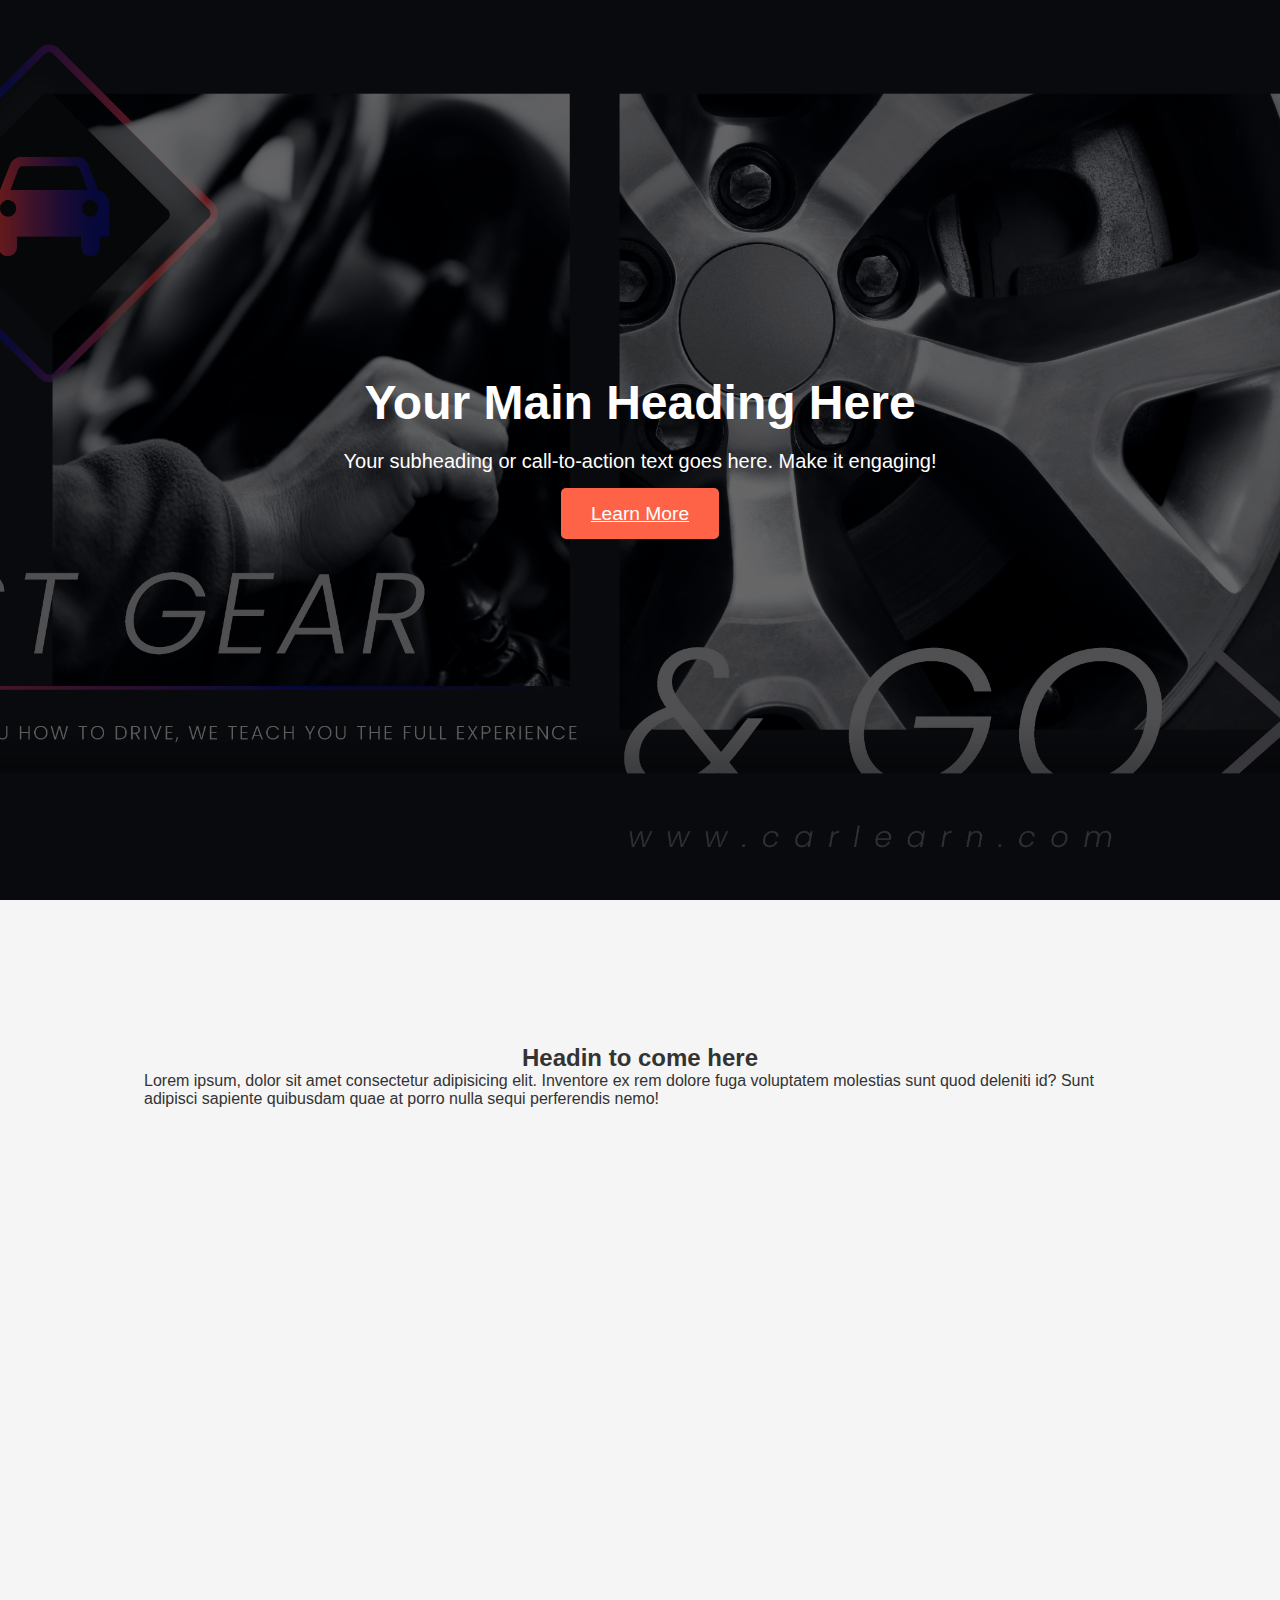
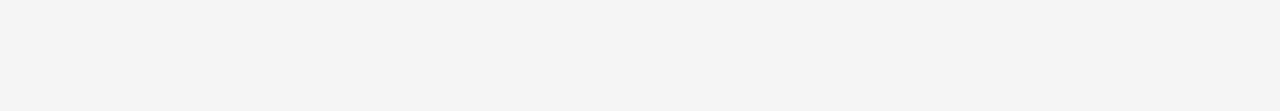
==== index.html @ e7622d66 "grid" ====
<!DOCTYPE html>
<html lang="en">
<head>
    <meta charset="UTF-8">
    <meta name="viewport" content="width=device-width, initial-scale=1.0">
    <title>GRID</title>
    <link rel="stylesheet" href="style.css">
</head>
<body>
    <section>
        <div class="hero">
            <div class="hero-content">
                <h1>Your Main Heading Here</h1>
                <p>Your subheading or call-to-action text goes here. Make it engaging!</p>
                <a href="#your-link" class="btn">Learn More</a>
            </div>
        </div>        
    </section>
    <section>
        <div class="grid-1 flex-center ">
            <div class="grid-1-content">
                <h2 class="ta-center">Headin to come here</h2>
                <p>Lorem ipsum, dolor sit amet consectetur adipisicing elit. Inventore ex rem dolore fuga voluptatem molestias sunt quod deleniti id? Sunt adipisci sapiente quibusdam quae at porro nulla sequi perferendis nemo!</p>
            </div>
            <div class="grid-1-img">
                
            </div>
        </div>
    </section>
</body>
</html>
---- style.css ----
* {
    margin: 0;
    padding: 0;
    box-sizing: border-box;
}

html, body {
    height: 100%;
    font-family: 'Arial', sans-serif;
    color: #333;
    background-color: #f5f5f5;
}
/* Flexbox Container */
.container {
    display: flex;
    flex-direction: column; /* Organizes elements as rows */
    gap: 20px; /* Spacing between rows */
}

.row {
    display: flex;
    flex-wrap: wrap;
    justify-content: space-between; /* Adjust column spacing */
    gap: 20px; /* Spacing between columns */
}

.column {
    flex: 1; /* Makes columns equal width */
    padding: 20px;
    background-color: #f0f0f0;
    border: 1px solid #ccc;
    box-sizing: border-box;
}

/* Example for 2 Columns layout */
.column-6 {
    flex-basis: 48%; /* Takes up ~50% width (with some margin for gaps) */
}

/* Example for 3 Columns layout */
.column-4 {
    flex-basis: 31%; /* Takes up ~33% width */
}

/* Responsive Design (Stack columns on smaller screens) */
@media (max-width: 768px) {
    .column {
        flex-basis: 100%; /* Full-width on smaller screens */
    }
}


/* Hero Banner Container */
.hero {
    position: relative;
    height: 100vh; /* Full screen height */
    background: url('hero.png') center/cover no-repeat; /* Background image */
    display: flex;
    align-items: center;
    justify-content: center;
    text-align: center;
    color: white;
    padding: 0 20px;
}

/* Overlay Effect */
.hero::before {
    content: '';
    position: absolute;
    top: 0;
    left: 0;
    width: 100%;
    height: 100%;
    background: rgba(0, 0, 0, 0.6); /* Dark overlay with transparency */
    z-index: 1;
}

/* Hero Content */
.hero-content {
    position: relative;
    z-index: 2;
    max-width: 800px; /* Control content width */
}

.hero h1 {
    font-size: 3rem;
    margin-bottom: 20px;
    font-weight: bold;
}

.hero p {
    font-size: 1.25rem;
    margin-bottom: 30px;
}

/* Button Styling */
.hero .btn {
    padding: 15px 30px;
    background-color: #ff6347; /* Customize button color */
    color: white;
    border: none;
    border-radius: 5px;
    font-size: 1.2rem;
    cursor: pointer;
    transition: background-color 0.3s;
}

.hero .btn:hover {
    background-color: #e5533d;
}

/* Responsive Design */
@media (max-width: 768px) {
    .hero h1 {
        font-size: 2rem;
    }

    .hero p {
        font-size: 1rem;
    }

    .hero .btn {
        font-size: 1rem;
        padding: 12px 25px;
    }
}

.flex-center{
    display: flex;
    align-items: center;
    justify-content: center;
    flex-direction: column;
}

.grid-1-content{
    padding: 16vh;
}

.ta-center{
    text-align: center;
}

.grid-1-img{
    display: grid;
    grid-template-columns: repeat(7,1fr);
    grid-template-rows: repeat(6, 5vw);
    grid-gap: 15px;
}
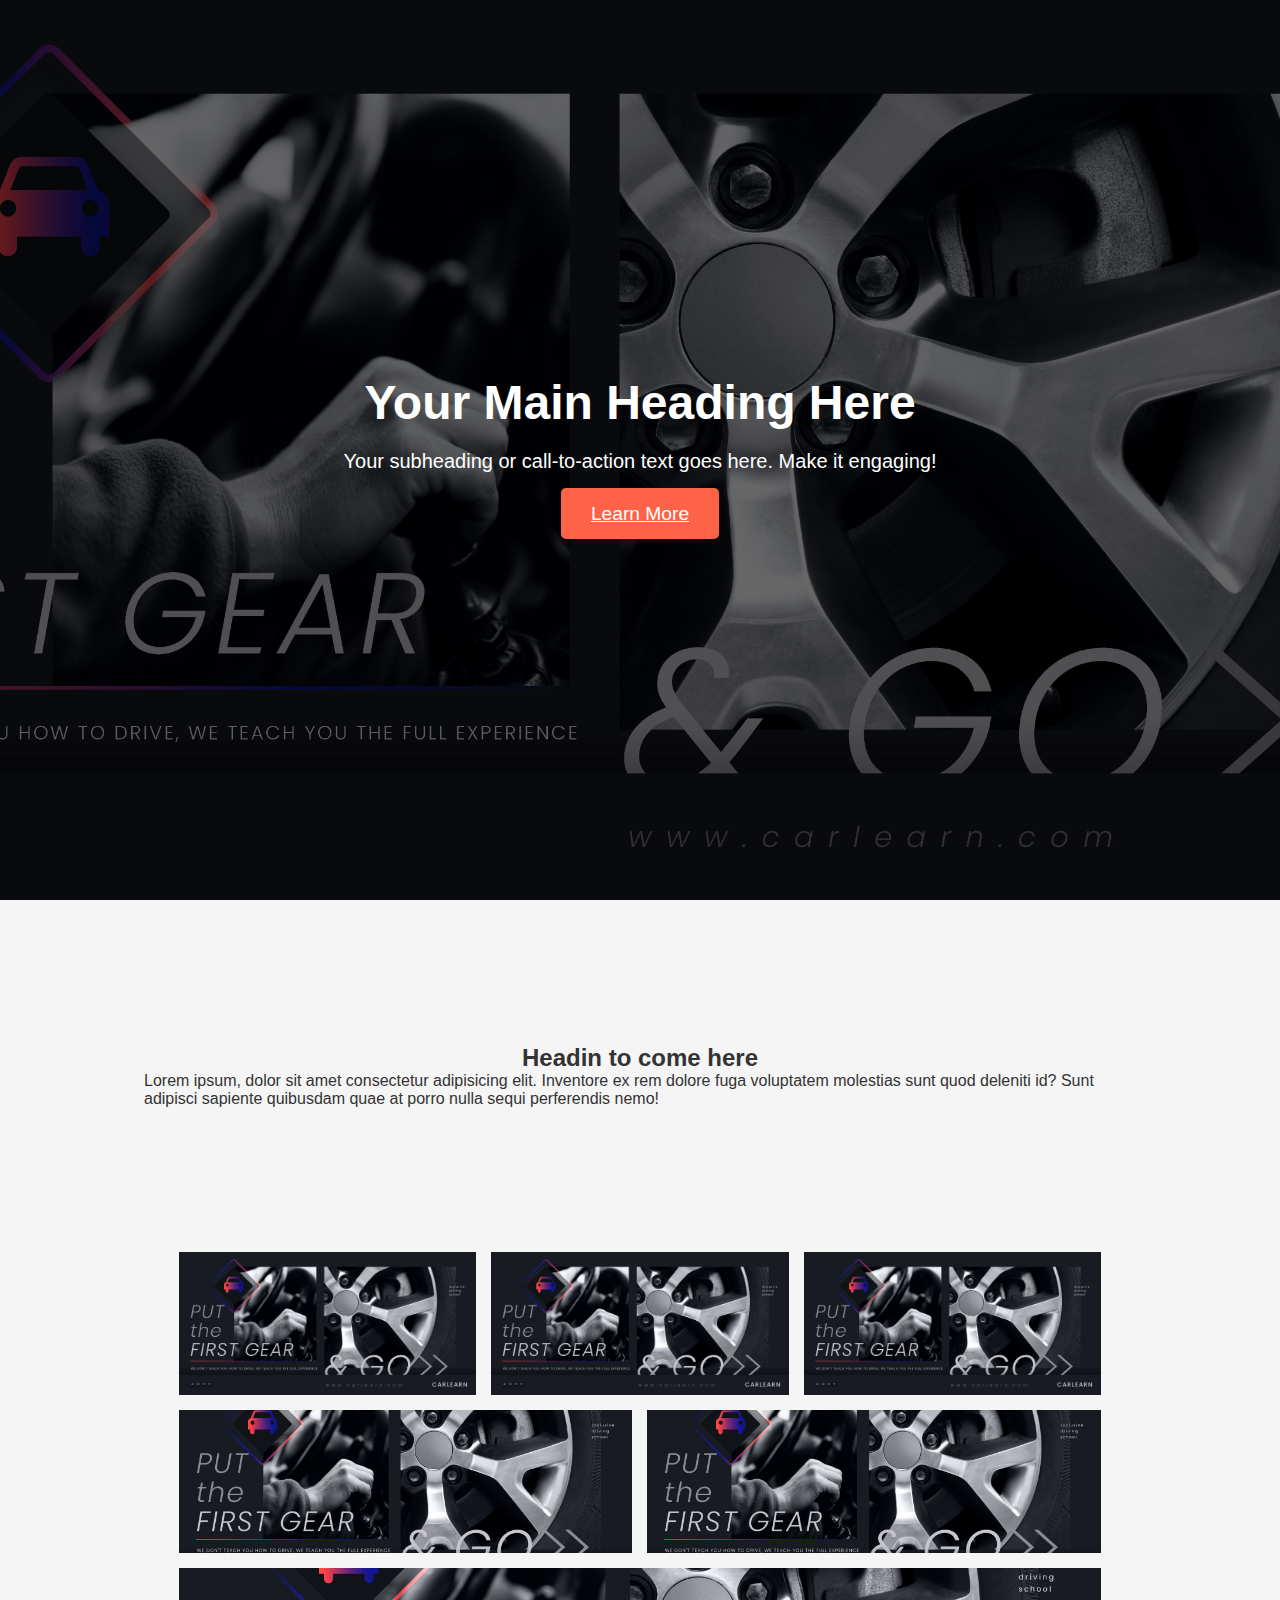
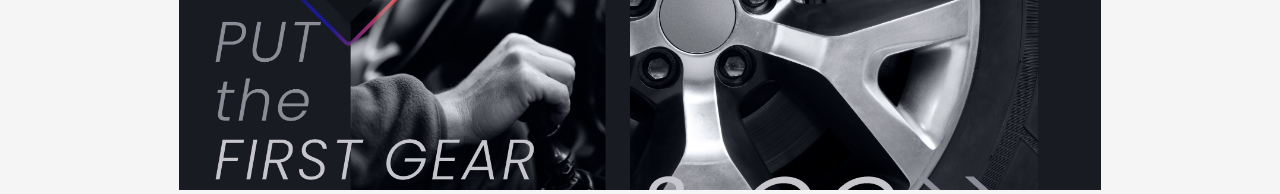
==== commit c3850d5a: "grid" ====
--- a/index.html
+++ b/index.html
@@ -23,7 +23,24 @@
                 <p>Lorem ipsum, dolor sit amet consectetur adipisicing elit. Inventore ex rem dolore fuga voluptatem molestias sunt quod deleniti id? Sunt adipisci sapiente quibusdam quae at porro nulla sequi perferendis nemo!</p>
             </div>
             <div class="grid-1-img">
-                
+              <figure class="grid-item--1">
+                 <img src="/hero.png" alt="" class="grid-img">  
+              </figure>
+              <figure class="grid-item--2">
+                 <img src="/hero.png" alt="" class="grid-img">  
+              </figure>
+              <figure class="grid-item--3">
+                 <img src="/hero.png" alt="" class="grid-img">  
+              </figure>
+              <figure class="grid-item--4">
+                <img src="/hero.png" alt="" class="grid-img">  
+             </figure>
+             <figure class="grid-item--5">
+                <img src="/hero.png" alt="" class="grid-img">  
+             </figure>
+             <figure class="grid-item--6">
+                <img src="/hero.png" alt="" class="grid-img">  
+             </figure>
             </div>
         </div>
     </section>
--- a/style.css
+++ b/style.css
@@ -142,7 +142,52 @@
 
 .grid-1-img{
     display: grid;
-    grid-template-columns: repeat(7,1fr);
-    grid-template-rows: repeat(6, 5vw);
+    grid-template-rows: repeat(7, 5vw);
     grid-gap: 15px;
+}
+
+.grid-img {
+    width: 100%;
+    height: 100%;
+    object-fit: cover;
+}
+
+.grid-item--1{
+    grid-column-start: 1;
+    grid-column-end: 3;
+    grid-row-start: 1;
+    grid-row-end: 3;
+}
+
+.grid-item--2{
+    grid-column-start: 3;
+    grid-column-end: 5;
+    grid-row-start: 1;
+    grid-row-end: 3;
+}
+
+.grid-item--3{
+    grid-column-start: 5;
+    grid-column-end: 7;
+    grid-row-start: 1;
+    grid-row-end: 3;
+}
+
+.grid-item--4{
+    grid-column-start: 1;
+    grid-column-end: 4;
+    grid-row-start: 3;
+    grid-row-end: 5;
+}
+.grid-item--5{
+    grid-column-start: 4;
+    grid-column-end: 7;
+    grid-row-start: 3;
+    grid-row-end: 5;
+}
+.grid-item--6{
+    grid-column-start: 1;
+    grid-column-end: 7;
+    grid-row-start: 5;
+    grid-row-end: 8;
 }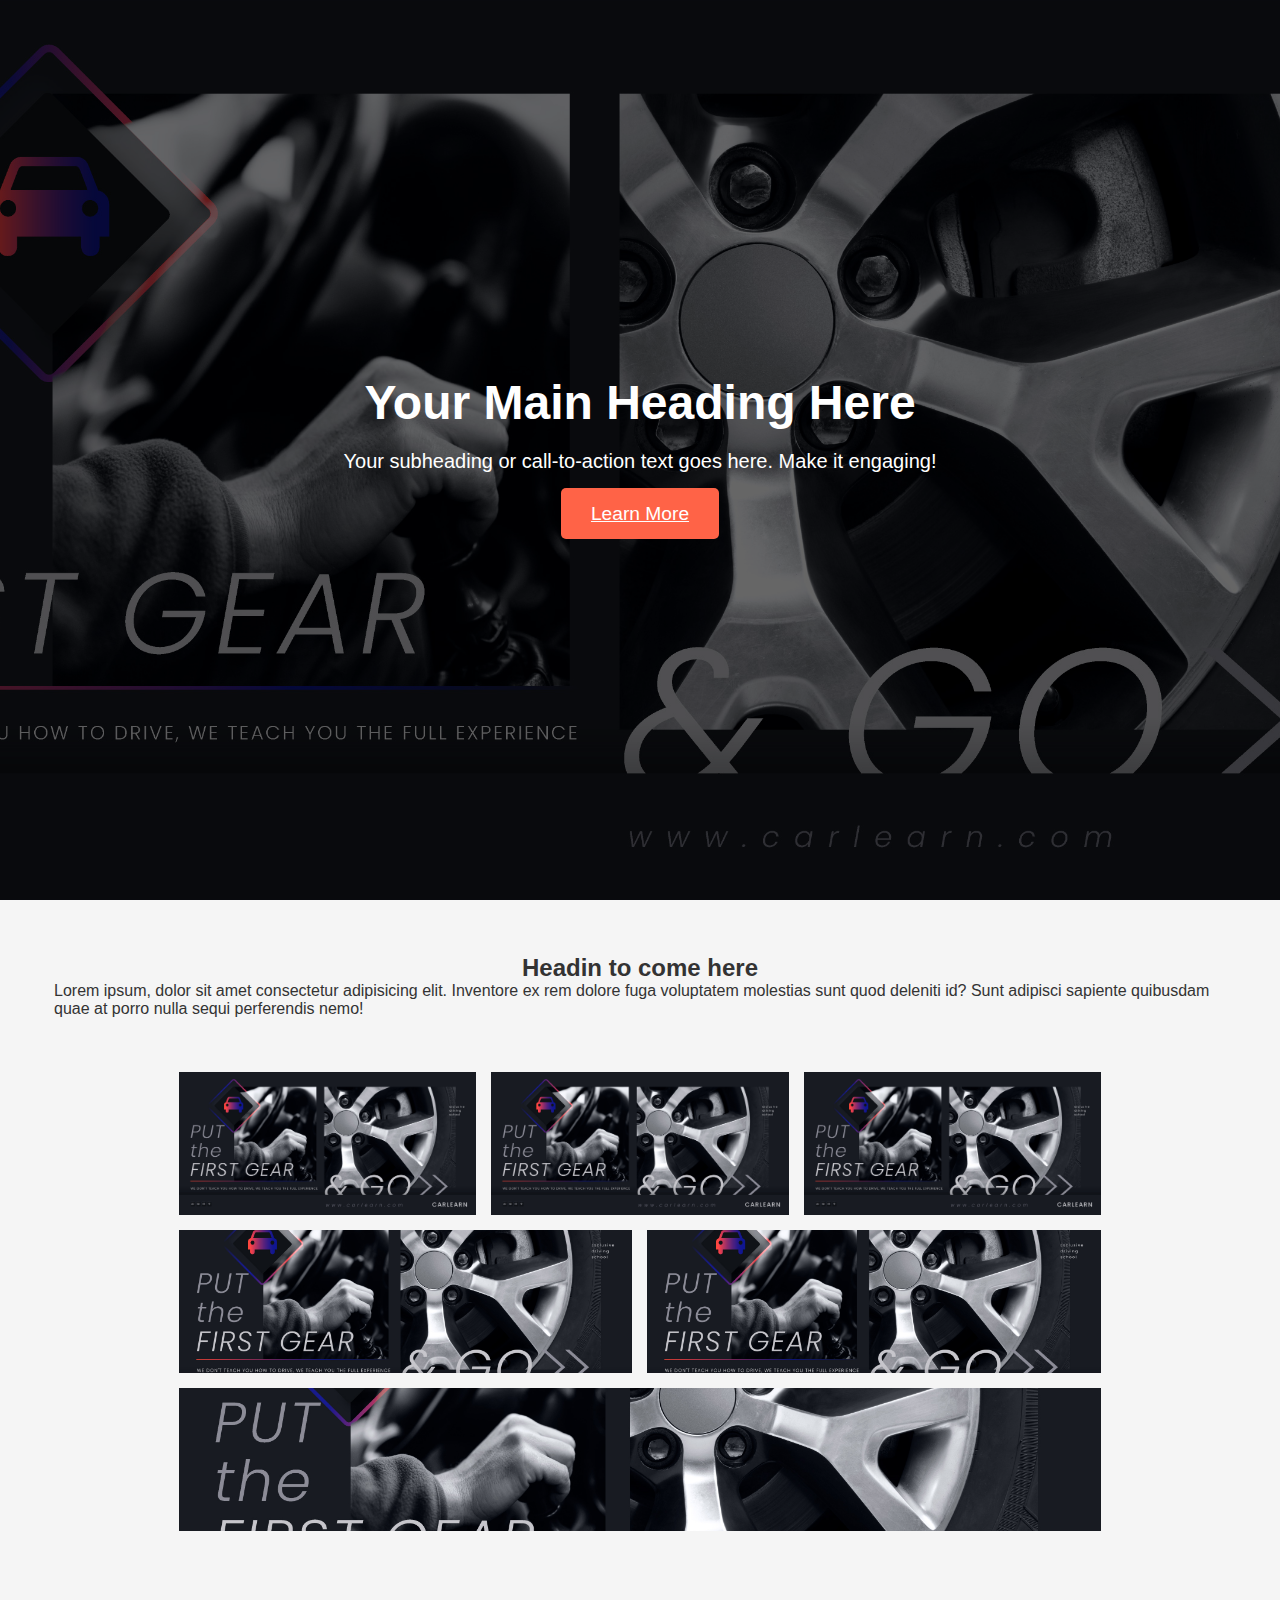
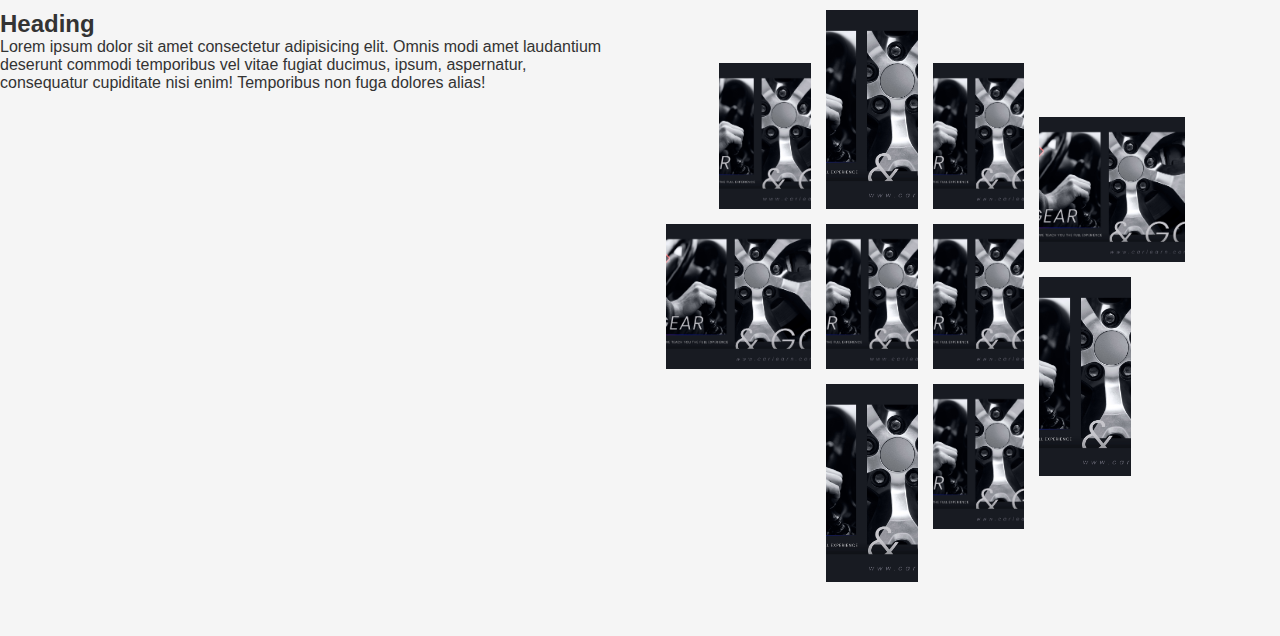
==== commit 8336dfee: "grid" ====
--- a/index.html
+++ b/index.html
@@ -44,5 +44,67 @@
             </div>
         </div>
     </section>
+
+    <!--------Grid2-Section------------>
+    <section>
+        <div class="container">
+            <div class="row">
+                <div class="column-6">
+                    <h2>Heading</h2>
+                    <p>Lorem ipsum dolor sit amet consectetur adipisicing elit. Omnis modi amet laudantium deserunt commodi temporibus vel vitae fugiat ducimus, ipsum, aspernatur, consequatur cupiditate nisi enim! Temporibus non fuga dolores alias!</p>
+                </div>
+                <div class="column-6">
+                    <div class="grid-2-home">
+                        
+                            <figure class="grid-2-img---1" >
+                                <img src="/hero.png" alt="" class="grid-2-home-img">
+                            </figure>
+                        
+                        
+                            <figure class="grid-2-img---2" >
+                                <img src="/hero.png" alt="" class="grid-2-home-img">
+                            </figure>
+                        
+                        
+                            <figure class="grid-2-img---3" >
+                                <img src="/hero.png" alt="" class="grid-2-home-img">
+                            </figure>
+                        
+                        
+                            <figure  class="grid-2-img---4">
+                                <img src="/hero.png" alt="" class="grid-2-home-img">
+                            </figure>
+                        
+                        
+                            <figure class="grid-2-img---5">
+                                <img src="/hero.png" alt=""class="grid-2-home-img">
+                            </figure>
+                        
+                        
+                            <figure class="grid-2-img---6" >
+                                <img src="/hero.png" alt=""class="grid-2-home-img">
+                            </figure>
+                        
+                        
+                            <figure class="grid-2-img---7">
+                                <img src="/hero.png" alt=""class="grid-2-home-img">
+                            </figure>
+                        
+                        
+                            <figure class="grid-2-img---8">
+                                <img src="/hero.png" alt=""class="grid-2-home-img">
+                            </figure>
+                            <figure class="grid-2-img---9">
+                                <img src="/hero.png" alt=""class="grid-2-home-img">
+                            </figure>
+                            <figure class="grid-2-img---10">
+                                <img src="/hero.png" alt=""class="grid-2-home-img">
+                            </figure>
+                        </div>
+                    </div>
+                </div>
+            </div>
+        </div>
+    </section>
 </body>
 </html>--- a/style.css
+++ b/style.css
@@ -133,7 +133,7 @@
 }
 
 .grid-1-content{
-    padding: 16vh;
+    padding: 6vh;
 }
 
 .ta-center{
@@ -189,5 +189,63 @@
     grid-column-start: 1;
     grid-column-end: 7;
     grid-row-start: 5;
-    grid-row-end: 8;
+    grid-row-end: 7;
+}
+
+/*---------------grid-2-home-------------------*/
+
+.grid-2-home{
+    display: grid;
+    grid-template-columns: repeat(11,3vw);
+    grid-template-rows:  repeat(12,3vw);
+    gap: 15px;
+}
+
+.grid-2-home-img {
+    width: 100%;
+    height: 100%;
+    object-fit: cover;
+}
+
+.grid-2-img---1{
+    grid-column: 2 / 4; 
+    grid-row: 2 / 5;
+}
+.grid-2-img---2{
+    grid-column: 1 / 4; 
+    grid-row: 5 / 8;
+}
+.grid-2-img---3{
+    grid-column: 4 / 6; 
+    grid-row:1/5 ;
+}
+.grid-2-img---4{
+    grid-column: 4 / 6; 
+    grid-row: 5 / 8;
+}
+.grid-2-img---5{
+    grid-column: 4 / 6; 
+    grid-row: 8 / 12;
+}
+    
+.grid-2-img---6{
+    grid-column: 6 / 8; 
+    grid-row: 2 / 5;
+}
+
+.grid-2-img---7{
+    grid-column: 6 / 8; 
+    grid-row: 5 / 8;
+}
+.grid-2-img---8{
+    grid-column: 6 / 8; 
+    grid-row: 8 / 11;
+}
+.grid-2-img---9{
+    grid-column: 8 / 11; 
+    grid-row: 3 / 6;
+}
+.grid-2-img---10{
+    grid-column: 8 / 10; 
+    grid-row: 6 / 10;
 }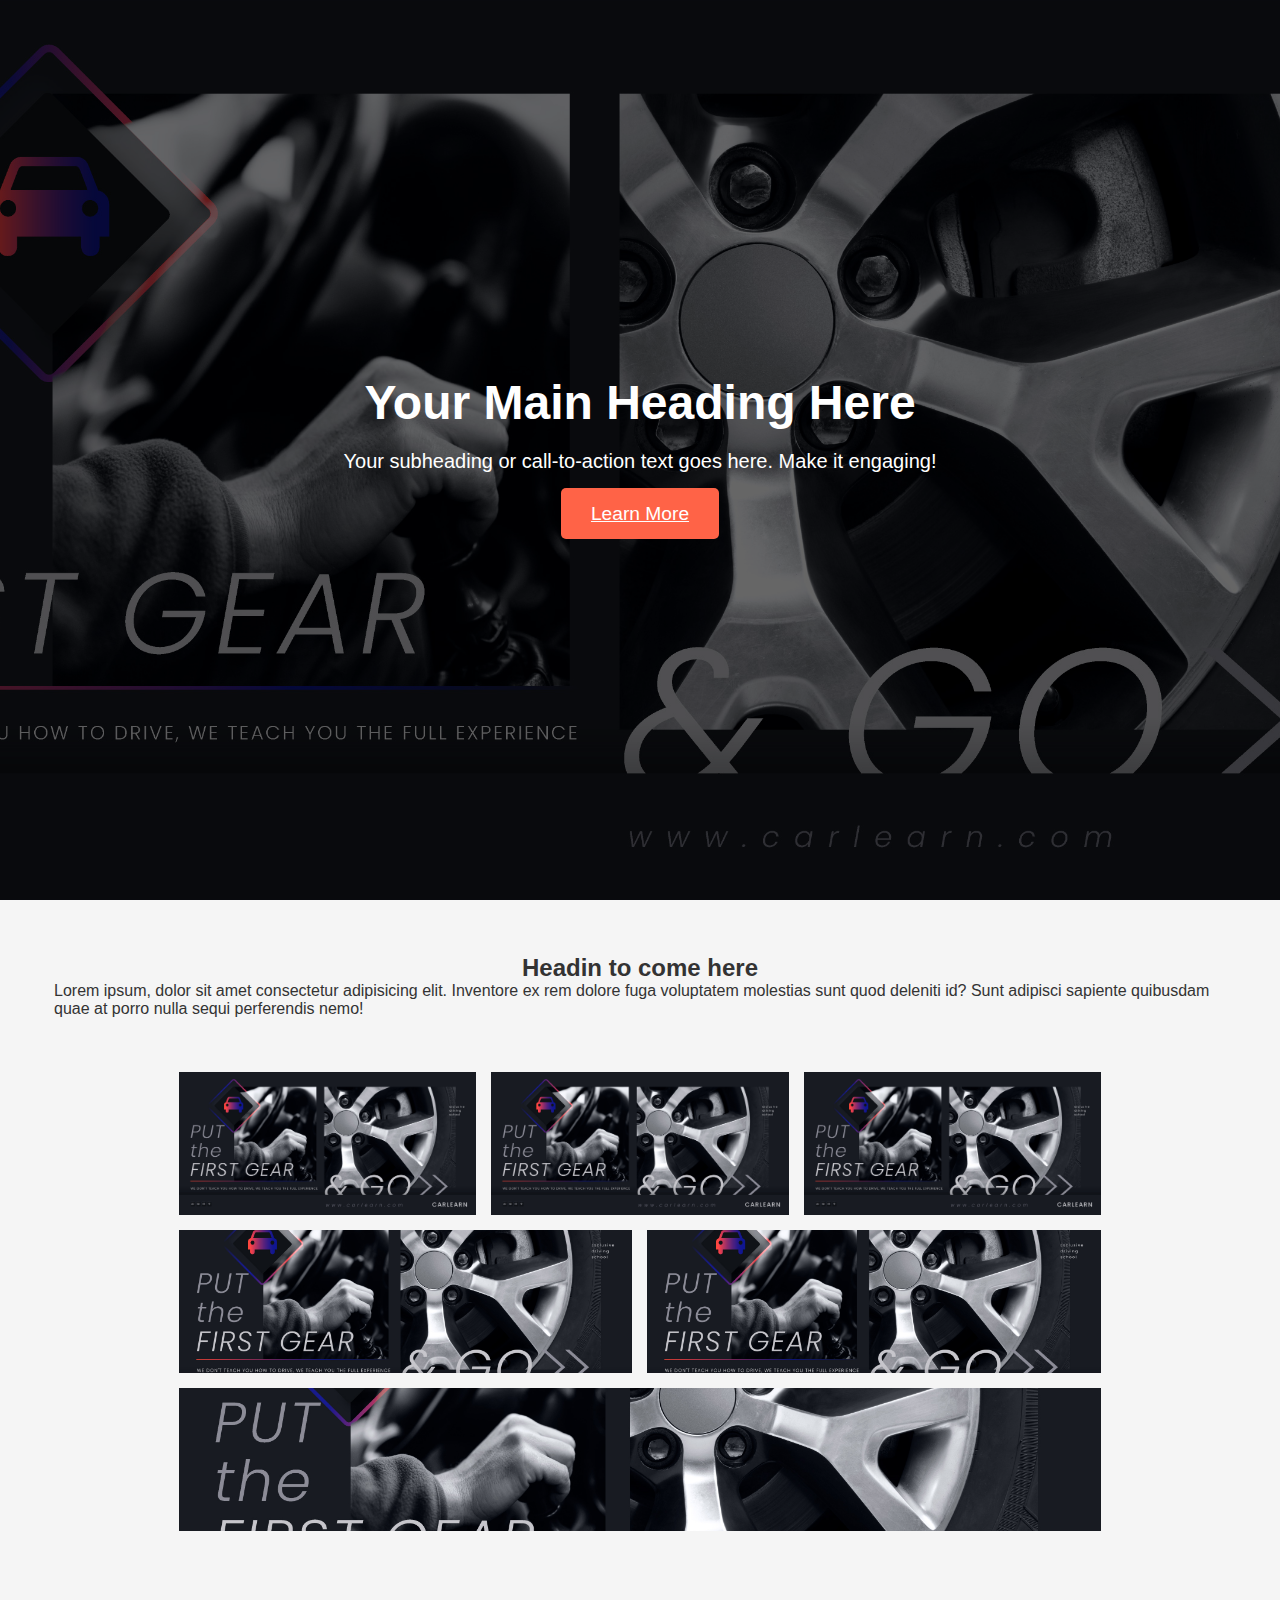
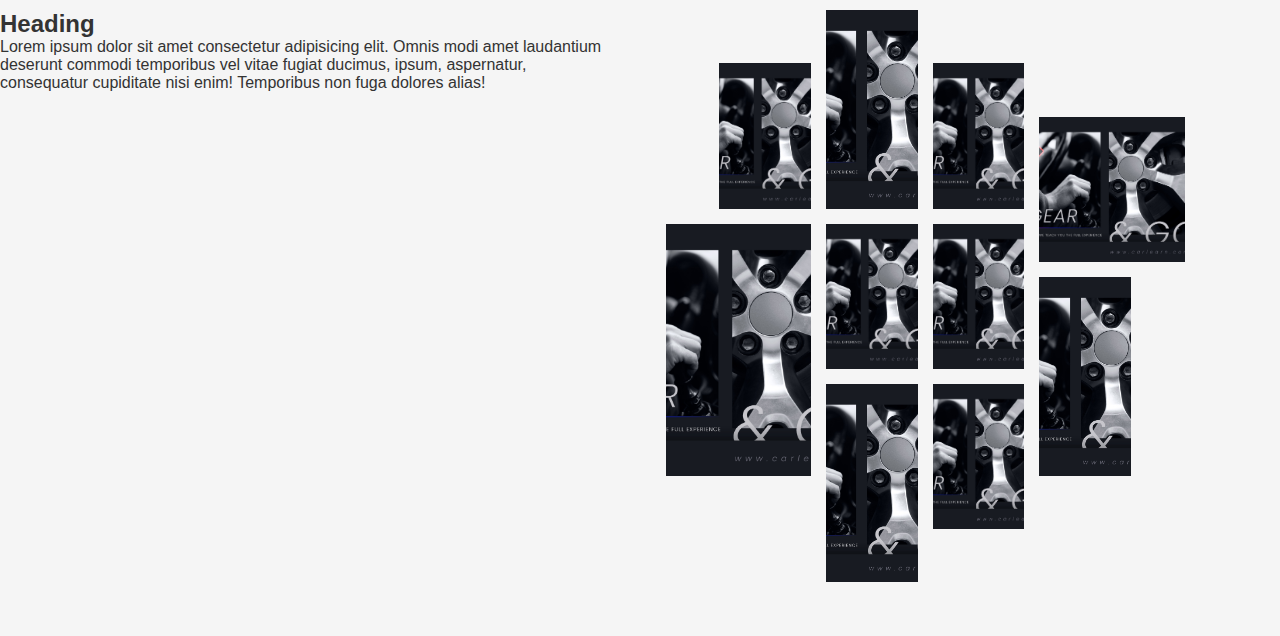
==== commit 6f2f2a2e: "grid" ====
--- a/index.html
+++ b/index.html
@@ -106,5 +106,7 @@
             </div>
         </div>
     </section>
+
+    
 </body>
 </html>--- a/style.css
+++ b/style.css
@@ -48,8 +48,6 @@
         flex-basis: 100%; /* Full-width on smaller screens */
     }
 }
-
-
 /* Hero Banner Container */
 .hero {
     position: relative;
@@ -62,7 +60,6 @@
     color: white;
     padding: 0 20px;
 }
-
 /* Overlay Effect */
 .hero::before {
     content: '';
@@ -74,25 +71,21 @@
     background: rgba(0, 0, 0, 0.6); /* Dark overlay with transparency */
     z-index: 1;
 }
-
 /* Hero Content */
 .hero-content {
     position: relative;
     z-index: 2;
     max-width: 800px; /* Control content width */
 }
-
 .hero h1 {
     font-size: 3rem;
     margin-bottom: 20px;
     font-weight: bold;
 }
-
 .hero p {
     font-size: 1.25rem;
     margin-bottom: 30px;
 }
-
 /* Button Styling */
 .hero .btn {
     padding: 15px 30px;
@@ -104,11 +97,9 @@
     cursor: pointer;
     transition: background-color 0.3s;
 }
-
 .hero .btn:hover {
     background-color: #e5533d;
 }
-
 /* Responsive Design */
 @media (max-width: 768px) {
     .hero h1 {
@@ -124,55 +115,46 @@
         padding: 12px 25px;
     }
 }
-
 .flex-center{
     display: flex;
     align-items: center;
     justify-content: center;
     flex-direction: column;
 }
-
 .grid-1-content{
     padding: 6vh;
 }
-
 .ta-center{
     text-align: center;
 }
-
 .grid-1-img{
     display: grid;
     grid-template-rows: repeat(7, 5vw);
     grid-gap: 15px;
 }
-
 .grid-img {
     width: 100%;
     height: 100%;
     object-fit: cover;
 }
-
 .grid-item--1{
     grid-column-start: 1;
     grid-column-end: 3;
     grid-row-start: 1;
     grid-row-end: 3;
 }
-
 .grid-item--2{
     grid-column-start: 3;
     grid-column-end: 5;
     grid-row-start: 1;
     grid-row-end: 3;
 }
-
 .grid-item--3{
     grid-column-start: 5;
     grid-column-end: 7;
     grid-row-start: 1;
     grid-row-end: 3;
 }
-
 .grid-item--4{
     grid-column-start: 1;
     grid-column-end: 4;
@@ -200,20 +182,18 @@
     grid-template-rows:  repeat(12,3vw);
     gap: 15px;
 }
-
 .grid-2-home-img {
     width: 100%;
     height: 100%;
     object-fit: cover;
 }
-
 .grid-2-img---1{
     grid-column: 2 / 4; 
     grid-row: 2 / 5;
 }
 .grid-2-img---2{
     grid-column: 1 / 4; 
-    grid-row: 5 / 8;
+    grid-row: 5 / 10;
 }
 .grid-2-img---3{
     grid-column: 4 / 6; 
@@ -226,13 +206,11 @@
 .grid-2-img---5{
     grid-column: 4 / 6; 
     grid-row: 8 / 12;
-}
-    
+}  
 .grid-2-img---6{
     grid-column: 6 / 8; 
     grid-row: 2 / 5;
 }
-
 .grid-2-img---7{
     grid-column: 6 / 8; 
     grid-row: 5 / 8;
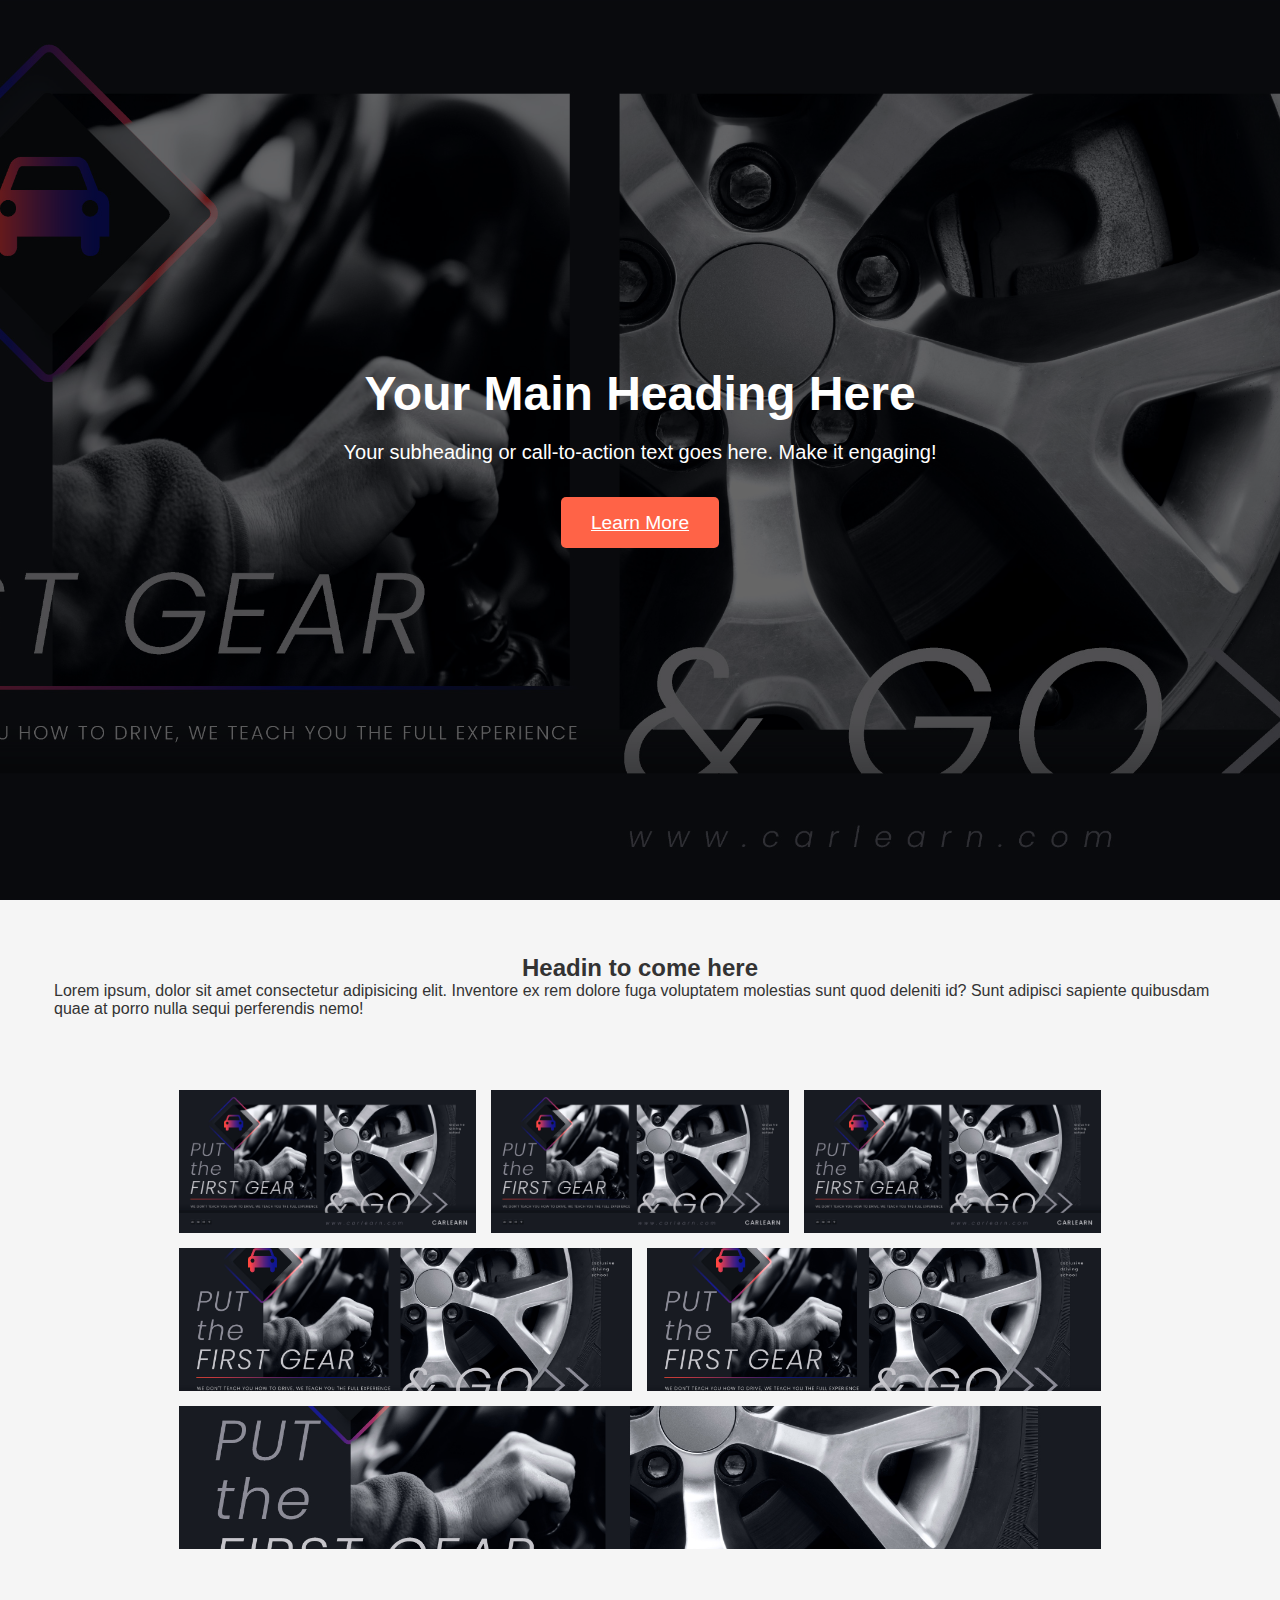
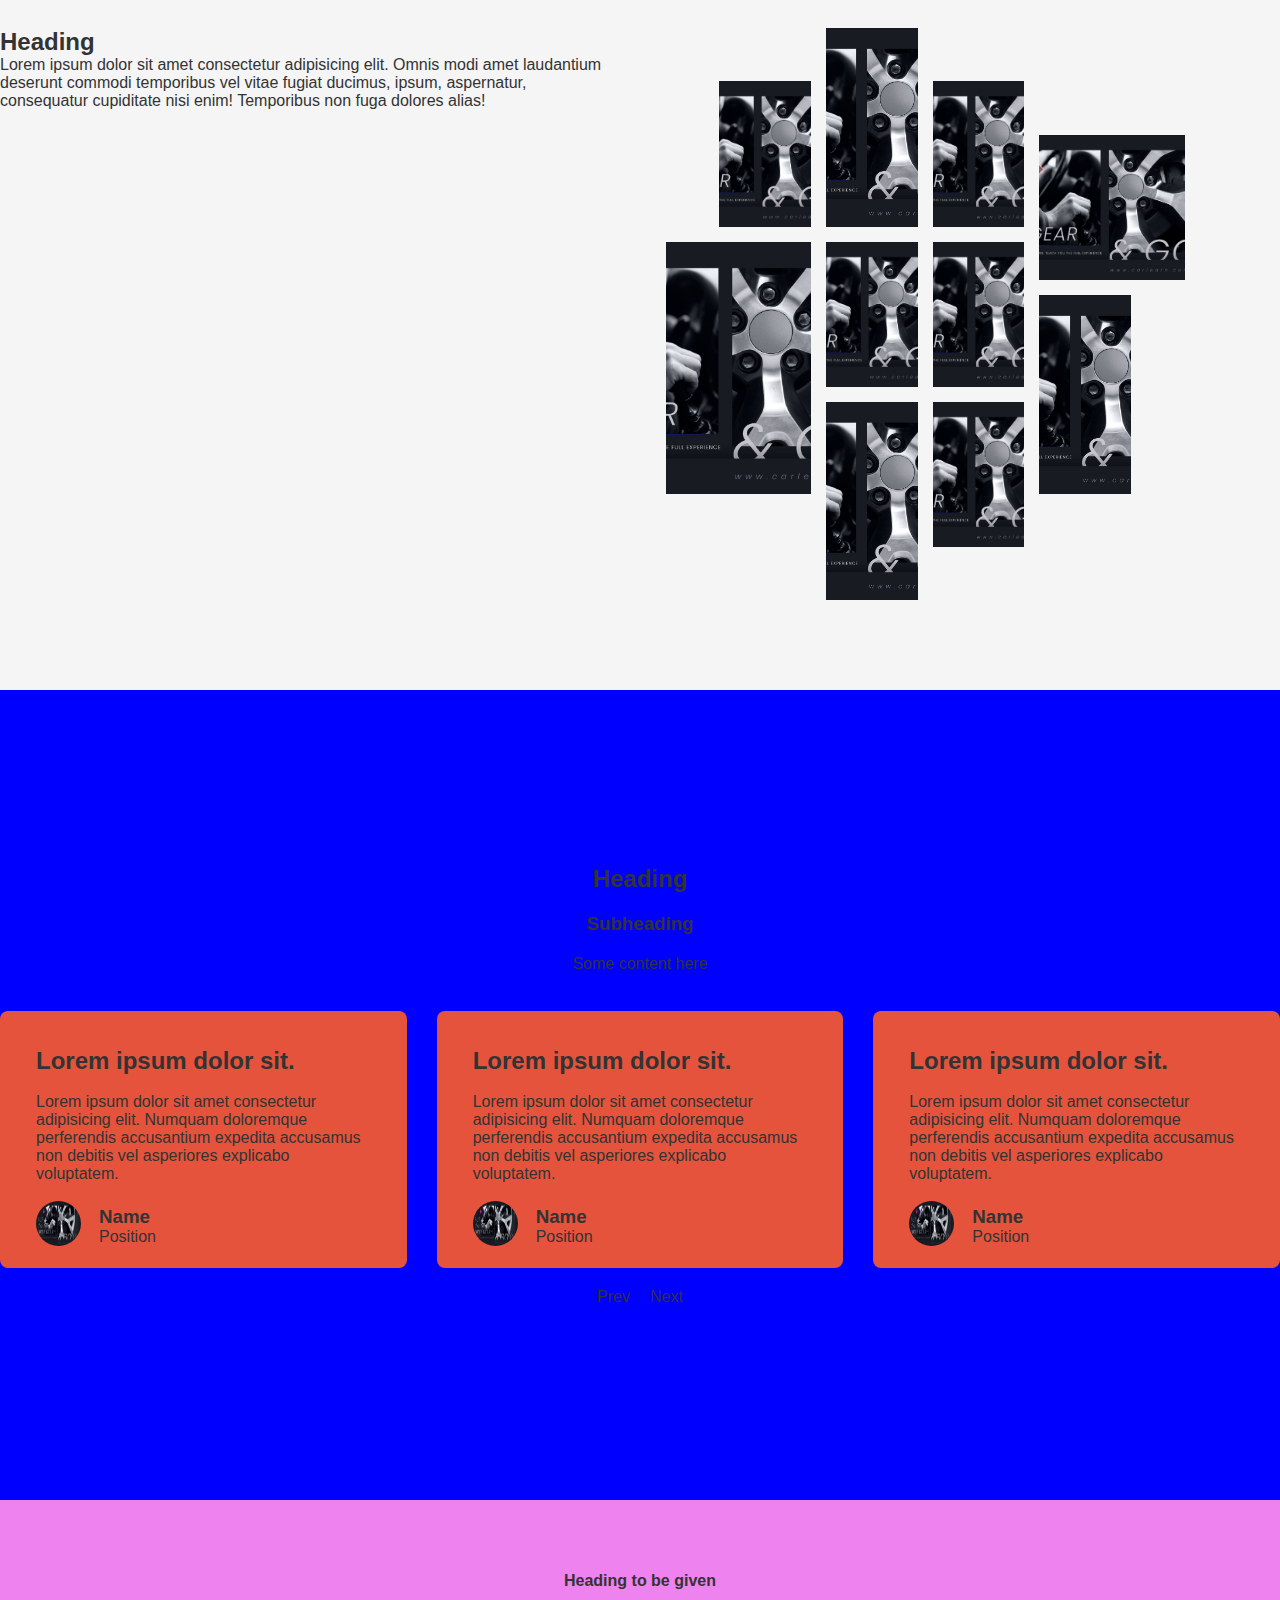
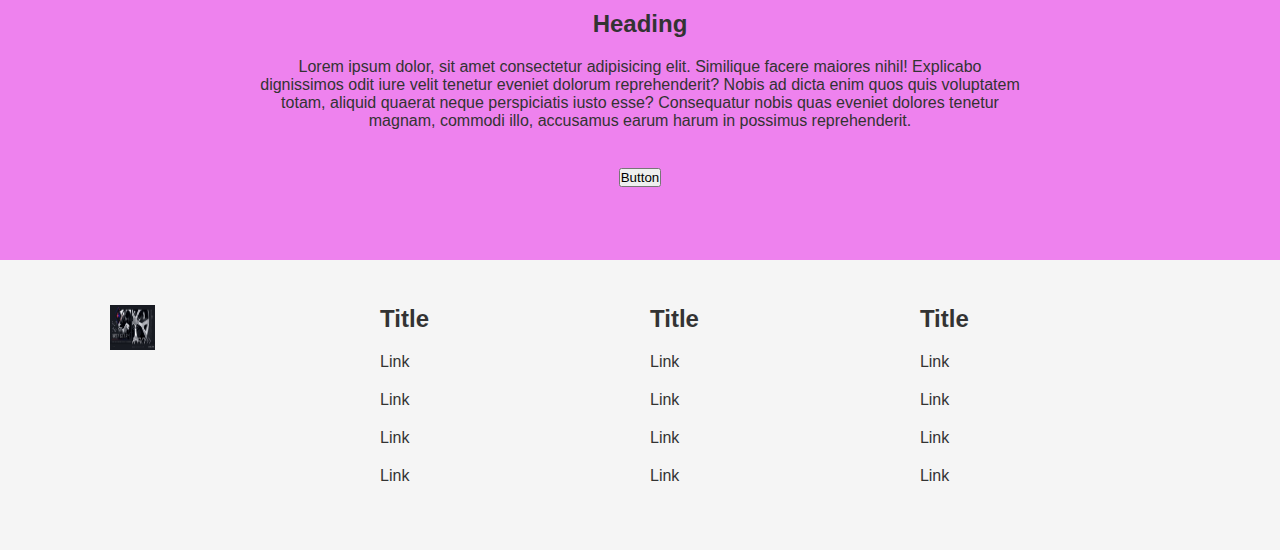
==== commit 4f6fd9b0: "footer and above 2 section" ====
--- a/index.html
+++ b/index.html
@@ -5,6 +5,7 @@
     <meta name="viewport" content="width=device-width, initial-scale=1.0">
     <title>GRID</title>
     <link rel="stylesheet" href="style.css">
+    <link rel="stylesheet" href="https://cdn.jsdelivr.net/npm/swiper@11/swiper-bundle.min.css" />
 </head>
 <body>
     <section>
@@ -107,6 +108,187 @@
         </div>
     </section>
 
-    
+    <!-----------Review---------------->
+
+    <section>
+        <div class="container flex-center testimonial">
+           <!-- Heading Section -->
+           <div class="container flex-center testimonial-heading">
+              <h2>Heading</h2>
+              <h3>Subheading</h3>
+              <p>Some content here</p>
+           </div>
+           <!-- Testimonial Cards Section -->
+           <div class="row testimonial-card swiper mySwiper">
+            <div class="swiper-wrapper">
+               <div class="container swiper-slide">
+                        <div class="card">
+                           <h2>Lorem ipsum dolor sit.</h2>
+                           <p>Lorem ipsum dolor sit amet consectetur adipisicing elit. Numquam doloremque perferendis accusantium expedita accusamus non debitis vel asperiores explicabo voluptatem.</p>
+                           <div class="client">
+                              <figure>
+                                 <img src="/hero.png" alt="Client Image">
+                              </figure>
+                              <div class="client-details">
+                                 <h3>Name</h3>
+                                 <p>Position</p>
+                              </div>
+                           </div>
+                        </div>
+               </div>
+               <div class="container swiper-slide">
+                        <div class="card">
+                           <h2>Lorem ipsum dolor sit.</h2>
+                           <p>Lorem ipsum dolor sit amet consectetur adipisicing elit. Numquam doloremque perferendis accusantium expedita accusamus non debitis vel asperiores explicabo voluptatem.</p>
+                           <div class="client">
+                              <figure>
+                                 <img src="/hero.png" alt="Client Image">
+                              </figure>
+                              <div class="client-details">
+                                 <h3>Name</h3>
+                                 <p>Position</p>
+                              </div>
+                           </div>
+                        </div>
+               </div>
+               <div class="container swiper-slide">
+                        <div class="card">
+                           <h2>Lorem ipsum dolor sit.</h2>
+                           <p>Lorem ipsum dolor sit amet consectetur adipisicing elit. Numquam doloremque perferendis accusantium expedita accusamus non debitis vel asperiores explicabo voluptatem.</p>
+                           <div class="client">
+                              <figure>
+                                 <img src="/hero.png" alt="Client Image">
+                              </figure>
+                              <div class="client-details">
+                                 <h3>Name</h3>
+                                 <p>Position</p>
+                              </div>
+                           </div>
+                        </div>
+               </div>
+                <div class="container swiper-slide">
+                        <div class="card">
+                           <h2>Lorem ipsum dolor sit.</h2>
+                           <p>Lorem ipsum dolor sit amet consectetur adipisicing elit. Numquam doloremque perferendis accusantium expedita accusamus non debitis vel asperiores explicabo voluptatem.</p>
+                           <div class="client">
+                              <figure>
+                                 <img src="/hero.png" alt="Client Image">
+                              </figure>
+                              <div class="client-details">
+                                 <h3>Name</h3>
+                                 <p>Position</p>
+                              </div>
+                           </div>
+                        </div>
+               </div>
+               <div class="container swiper-slide">
+                        <div class="card">
+                           <h2>Lorem ipsum dolor sit.</h2>
+                           <p>Lorem ipsum dolor sit amet consectetur adipisicing elit. Numquam doloremque perferendis accusantium expedita accusamus non debitis vel asperiores explicabo voluptatem.</p>
+                           <div class="client">
+                              <figure>
+                                 <img src="/hero.png" alt="Client Image">
+                              </figure>
+                              <div class="client-details">
+                                 <h3>Name</h3>
+                                 <p>Position</p>
+                              </div>
+                           </div>
+                        </div>
+               </div>
+               <div class="container swiper-slide">
+                        <div class="card">
+                           <h2>Lorem ipsum dolor sit.</h2>
+                           <p>Lorem ipsum dolor sit amet consectetur adipisicing elit. Numquam doloremque perferendis accusantium expedita accusamus non debitis vel asperiores explicabo voluptatem.</p>
+                           <div class="client">
+                              <figure>
+                                 <img src="/hero.png" alt="Client Image">
+                              </figure>
+                              <div class="client-details">
+                                 <h3>Name</h3>
+                                 <p>Position</p>
+                              </div>
+                           </div>
+                        </div>
+               </div>
+            </div>
+           </div>
+          
+           <!-- Navigation Buttons -->
+           <div class="row navigation">
+              <span class="nav-btn" id="prev-btn">
+                 <i class="fa-solid fa-arrow-left"></i>
+                 <p>Prev</p>
+              </span>
+              <span class="nav-btn" id="next-btn">
+                 <p>Next</p>
+                 <i class="fa-solid fa-arrow-right"></i>
+              </span>
+           </div>
+        </div>
+     </section>
+
+     <!-----------brainstorm---------------->
+
+     <section>
+      <div class="container flex-center  brainstorm">
+         <div class="row flex-center brainstorm-content">
+            <h4>Heading to be given</h4>
+            <h2>Heading</h2>
+            <p>Lorem ipsum dolor, sit amet consectetur adipisicing elit. Similique facere maiores nihil! Explicabo dignissimos odit iure velit tenetur eveniet dolorum reprehenderit? Nobis ad dicta enim quos quis voluptatem totam, aliquid quaerat neque perspiciatis iusto esse? Consequatur nobis quas eveniet dolores tenetur magnam, commodi illo, accusamus earum harum in possimus reprehenderit.</p>
+
+            <button>Button</button>
+         </div>
+      </div>
+     </section>
+
+     <!-----------Footer---------------->
+     <footer>
+      <div class="container footer flex-center">
+         <div class="column-5 footer-1 ">
+            <img src="/hero.png" alt="">
+         </div>
+         <div class="column-5">
+            <ul>
+               <h2>Title</h2>
+               <li>Link</li>
+               <li>Link</li>
+               <li>Link</li>
+               <li>Link</li>
+            </ul>
+         </div>
+         <div class="column-5">
+            <ul>
+               <h2>Title</h2>
+               <li>Link</li>
+               <li>Link</li>
+               <li>Link</li>
+               <li>Link</li>
+            </ul>
+         </div>
+         <div class="column-5">
+            <ul>
+               <h2>Title</h2>
+               <li>Link</li>
+               <li>Link</li>
+               <li>Link</li>
+               <li>Link</li>
+            </ul>
+         </div>
+      </div>
+     </footer>
+     
+     <script src="https://cdn.jsdelivr.net/npm/swiper@11/swiper-bundle.min.js"></script>
+     <script>
+        var swiper = new Swiper(".mySwiper", {
+          slidesPerView: 3,
+          loop: true,
+          spaceBetween: 30,
+          pagination: {
+            el: ".swiper-pagination",
+            clickable: true,
+          },
+        });
+     </script>
 </body>
 </html>--- a/style.css
+++ b/style.css
@@ -40,6 +40,10 @@
 /* Example for 3 Columns layout */
 .column-4 {
     flex-basis: 31%; /* Takes up ~33% width */
+}
+
+.column-5 {
+    flex-basis: 21%; /* Takes up ~33% width */
 }
 
 /* Responsive Design (Stack columns on smaller screens) */
@@ -226,4 +230,95 @@
 .grid-2-img---10{
     grid-column: 8 / 10; 
     grid-row: 6 / 10;
+}
+
+/*---------------Testimonial-------------------*/
+
+.testimonial{
+    
+    background-color:blue;
+    height: 90vh;
+    margin-top: 4vh;
+}
+
+.testimonial-heading{
+    width: 100%;
+}
+.card{
+    width: 100%;
+    padding: 4vh 4vh 2vh 4vh;
+    min-height: 200px; 
+    max-width: 600px;
+    background-color: #e5533d;
+    border-radius: 8px;
+}
+
+.card h2,p{
+    padding-bottom: 2vh;
+}
+
+
+.client{
+    display: flex;
+    align-items: center;
+    gap: 2vh;
+}
+
+.client figure img{
+    height: 5vh;
+    width: 5vh;
+    border-radius: 50%;
+}
+
+.client p{
+    padding-bottom: 0;
+}
+
+.testimonial-card{
+    width: 100%;
+    display: flex;
+    
+}
+
+/*---------------brainstorm-------------------*/
+
+.brainstorm{
+    height: 40vh;
+    background-color: violet;
+}
+
+.brainstorm-content{
+ width: 60%;
+ text-align: center;
+}
+
+/*---------------Footer-------------------*/
+
+.footer{
+    flex-direction: row;
+    padding: 5vh;
+    
+}
+.footer-1 img{
+    height: 5vh;
+    width: 5vh;
+}
+.footer-1{
+    align-self: self-start;
+}
+.column-5 ul{
+    list-style: none;
+  
+}
+
+.column-5 li{
+    padding-bottom:20px ;
+}
+
+.column-5 h2{
+    padding-bottom: 20px;
+}
+
+.footer :first-child img{
+    align-items: start;
 }